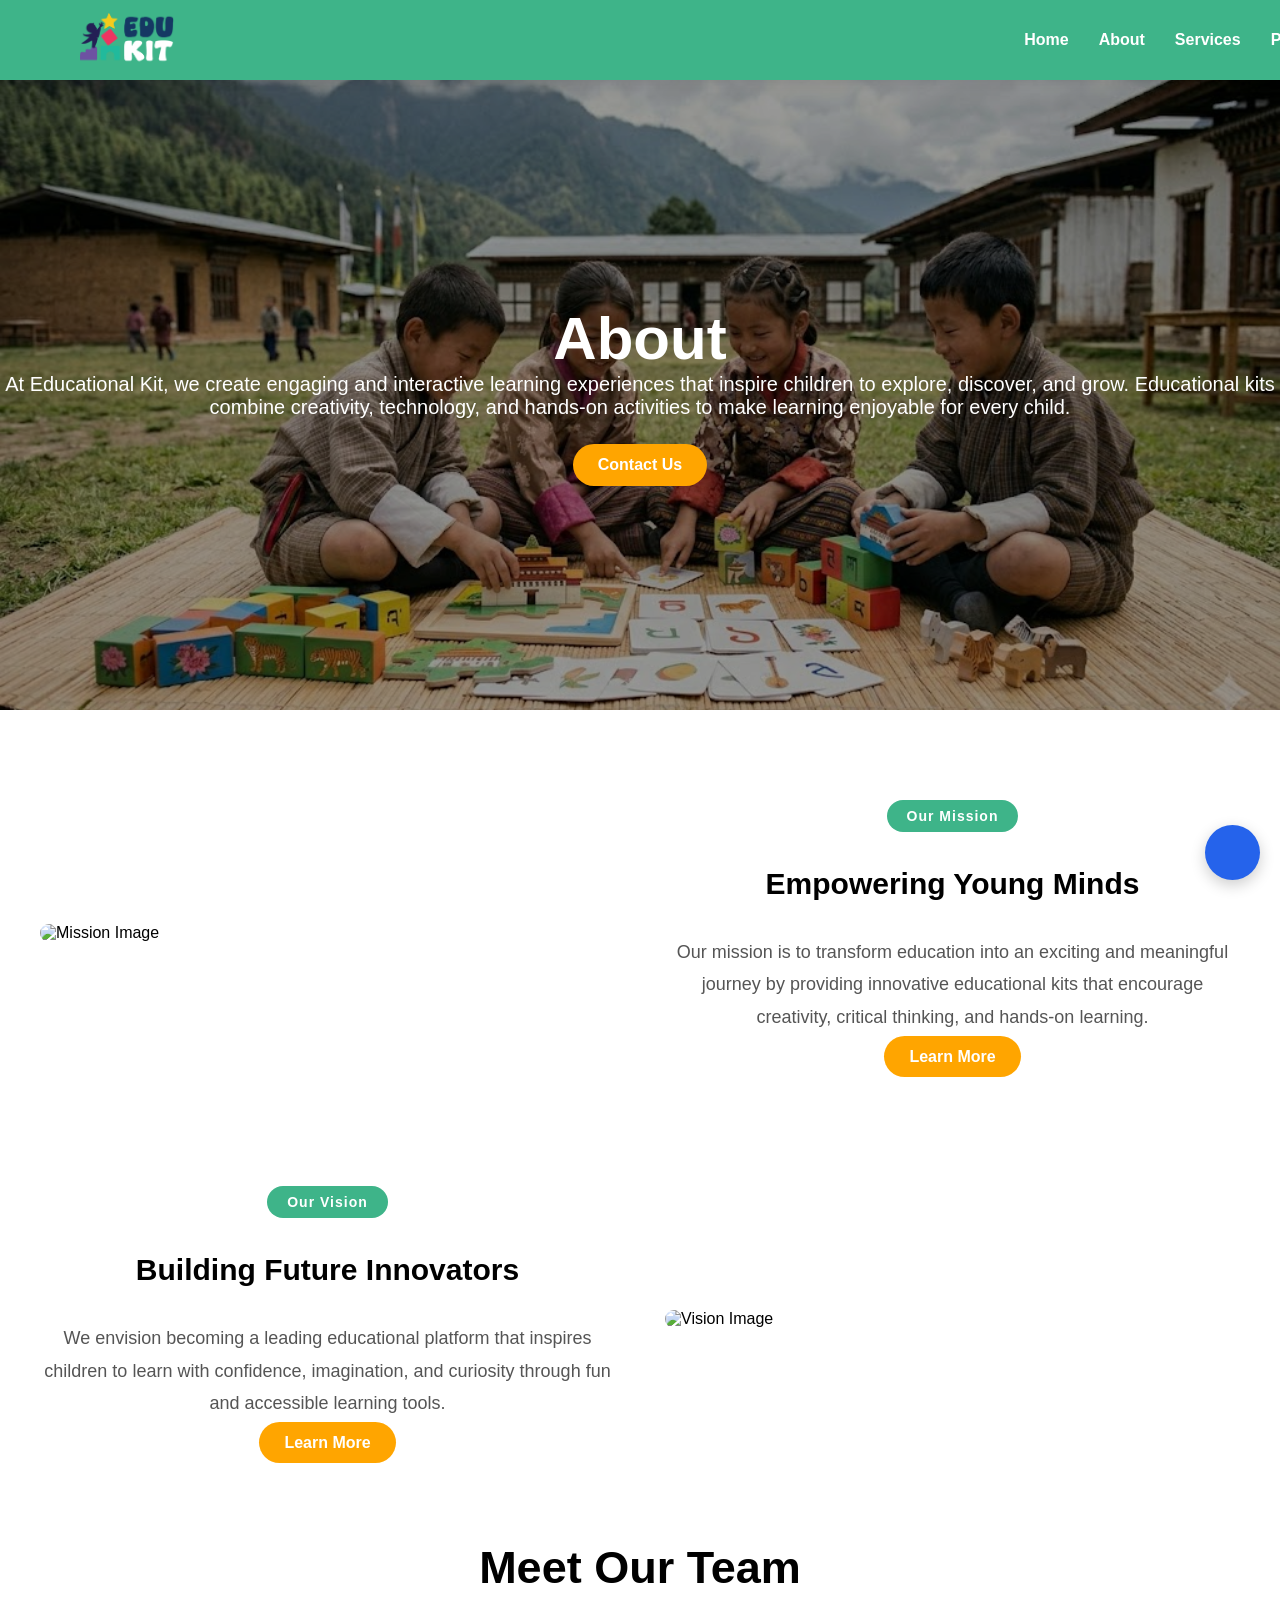
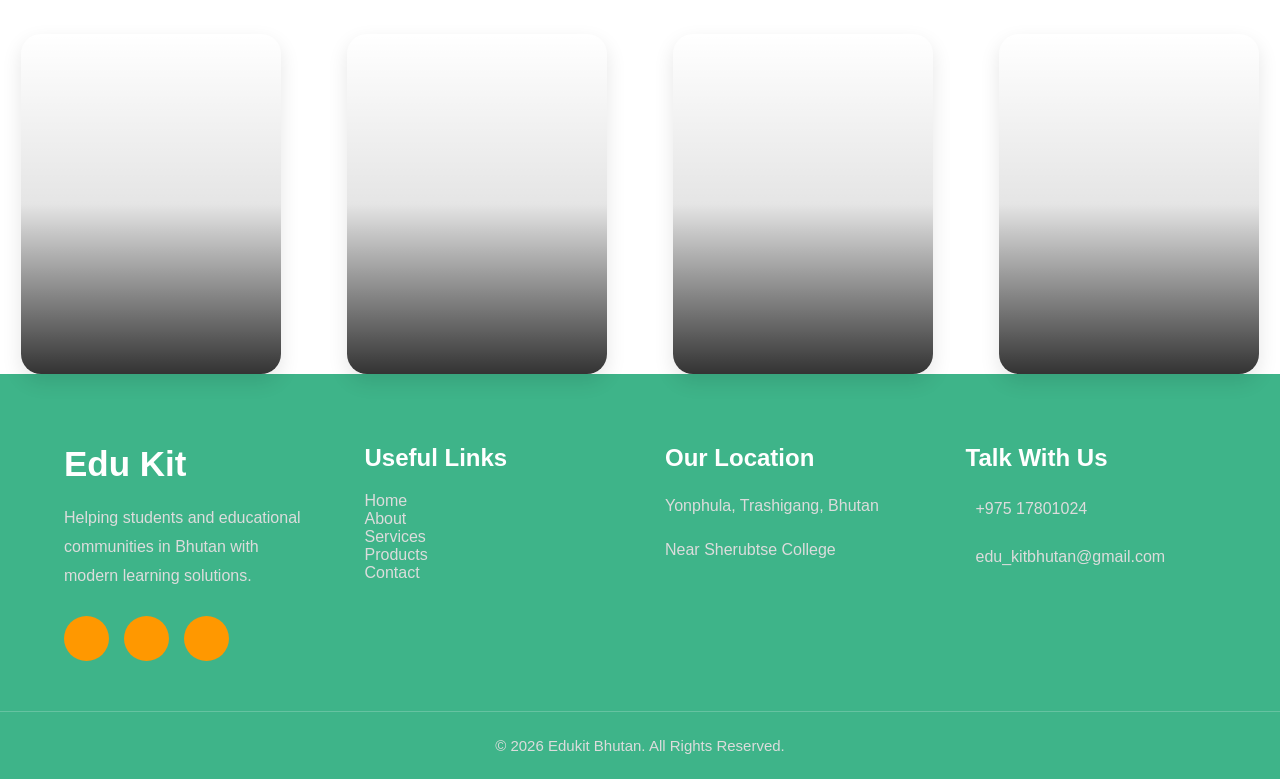
==== about.html @ add9bcf8 "edukit website first commit" ====
<!DOCTYPE html>
<html lang="en">
  <link rel="icon" type="image/x-icon" href="favicon.ico">
  <link rel="icon" type="image/png" href="./logo.jpg">
<head>
  <meta charset="UTF-8">
  <meta name="viewport" content="width=device-width, initial-scale=1.0">
  <title>EDI KIT-About</title>
  <link rel="shortcut icon" href="./img/logo.jpg" type="image/x-icon">
  <link rel="stylesheet" href="https://cdnjs.cloudflare.com/ajax/libs/font-awesome/7.0.1/css/all.min.css" />
  <link rel="stylesheet" href="./css/about.css">
</head>
<body>

  <!-- HEADER -->
  <header>
  <div class="logo-section">
    <img src="./images/logo.png" alt="logo">
  </div>
<div class="menu-btn">☰</div>

  <nav>
    <a href="index.html">Home</a>
    <a href="about.html">About</a>
    <a href="services.html">Services</a>
     <a href="product.html">Products</a>
    <a href="contact.html">Contact</a>
  </nav>
  <div class="nav-overlay"></div>
</header>



  <!-- HERO SECTION -->
  <section class="hero">
    <div class="overlay">
    <!-- <div class="hero-content"> -->
      <h1>About</h1>
      <p>
        At Educational Kit, we create engaging and interactive learning
        experiences that inspire children to explore, discover, and grow.
        Educational kits combine creativity, technology, and hands-on
        activities to make learning enjoyable for every child.
      </p>
      <a href="contact.html" class="btn">Contact Us</a>
    </div>
  </section>

  <!-- MAIN CONTENT -->
  <main class="container">
    <!-- Mission -->
    <section class="split-section">
      <div class="img-placeholder">
        <img src="./images/IMG_0952.JPG" alt="Mission Image">
      </div>
      <div class="text-block">
  <span class="badge">Our Mission</span>
  <h2>Empowering Young Minds</h2>
  <p>Our mission is to transform education into an exciting and
  meaningful journey by providing innovative educational kits
  that encourage creativity, critical thinking, and hands-on
  learning.</p>
  <div style="text-align:center;">
    <a href="services.html" class="btn">Learn More</a>
  </div>
</div>
    </section>

    <!-- Vision -->
    <section class="split-section reverse">
      <div class="img-placeholder">
        <img src="./images/IMG_0945.JPG" alt="Vision Image">
      </div>
      <div class="text-block">
  <span class="badge">Our Vision</span>
  <h2>Building Future Innovators</h2>
  <p>
    We envision becoming a leading educational platform that
    inspires children to learn with confidence, imagination,
    and curiosity through fun and accessible learning tools.
  </p>
  <div style="text-align:center;">
    <a href="services.html" class="btn">Learn More</a>
  </div>
</div>
    </section>
  </main>

  <!-- TEAM SECTION -->
  <section class="serve">
    <h1 class="team-heading">Meet Our Team</h1>
    <div class="page-content">
      <div class="card"><div class="content"><h2 class="title">Dawa Dem</h2><p class="copy">Developer</p></div></div>
      <div class="card"><div class="content"><h2 class="title">Jigme D Wangchuk</h2><p class="copy">Developer</p></div></div>
      <div class="card"><div class="content"><h2 class="title">Choning Zangmo</h2><p class="copy">Developer</p></div></div>
      <div class="card"><div class="content"><h2 class="title">Pelden Dorji</h2><p class="copy">Developer</p></div></div>
    </div>
  </section>

   <!-- FOOTER -->
<footer class="footer">

    <div class="footer-inner">

      <!-- BRAND -->
      <div class="footer-box">

        <h2>Edu Kit</h2>

        <p>
          Helping students and educational communities
          in Bhutan with modern learning solutions.
        </p>

        <!-- SOCIAL ICONS -->
        <div class="social-icons">

          <a href="https://www.facebook.com/share/1Dj4Q5Xadq">
            <i class="fa-brands fa-facebook-f"></i>
          </a>

          <a href="https://www.instagram.com/edukit82?igsh=MTVlajVyZGs2M2FldA==">
            <i class="fa-brands fa-instagram"></i>
          </a>

          <a href="https://youtube.com/@dorjiwangchuk_15?si=4H83E1eaUg6HFPed">
            <i class="fa-brands fa-youtube"></i>
          </a>

        </div>

      </div>

      <!-- LINKS -->
      <div class="footer-box links">

        <h3>Useful Links</h3>

        <ul>
          <a href="index.html">Home</a><br>

               <a href="about.html">About</a><br>

               <a href="services.html">Services</a><br>

               <a href="product.html">Products</a><br>

               <a href="contact.html">Contact</a>

          
        </ul>

      </div>

      <!-- LOCATION -->
      <div class="footer-box location">

        <h3>Our Location</h3>

        <p>
          Yonphula,
          Trashigang,
          Bhutan
        </p>

        <p>
          Near Sherubtse College
        </p>

      </div>

      <!-- CONTACT -->
      <div class="footer-box">

        <h3>Talk With Us</h3>

        <p>
          <i class="fa-solid fa-phone"></i>
          +975 17801024
        </p>

        <p>
          <i class="fa-solid fa-envelope"></i>
          edu_kitbhutan@gmail.com
        </p>

        <!-- <a href="#" class="footer-btn">
          Know More
        </a> -->

      </div>

    </div>

    <!-- COPYRIGHT -->

    <div class="copyright">

      <p>
        &copy; 2026 Edukit Bhutan. All Rights Reserved.
      </p>

    </div>

  </footer>
   <div class="botIcon">
    <div class="iconInner"><i class="fa fa-commenting"></i></div>
    <div class="Layout">
      <div class="Messenger_header">
        <span class="chat_close_icon">✖️</span>
      </div>
      <div class="Messages">
        <div class="Messages_list"></div>
      </div>
      <form id="messenger">
        <input type="text" name="msg" placeholder="Type a message...">
        <button type="submit">Send</button>
      </form>
    </div>
  </div>

  <!-- Load JS at the very end -->
  <script src="./js/about.js" defer></script>
</body>
</html>
---- css/about.css ----
@import url('https://fonts.googleapis.com/css2?family=Rubik:wght@400;500;700&display=swap');


*{       
    margin:0;
    padding:0;
    box-sizing:border-box;
    font-family: Arial, sans-serif;
}
        
html {
   scroll-behavior: smooth;
}
        
body{
   background:white;
}
body::-webkit-scrollbar { display: none; }

.menu-btn{
    display:none;
}

  /* Header */

header{
    width:100%;
    height:80px;
    background:#3EB489;
    display:flex;
    justify-content:space-between;
    align-items:center;
    padding:0 80px;
    box-shadow:0 2px 10px rgba(0,0,0,0.08);
    position:sticky;
    top:0;
    z-index:100;
}

.logo-section{
    display:flex;
    align-items:center;
    gap:10px;
}

.logo-section img{
    /* width:55px; */
    height:55px;
    object-fit:cover;
}

.logo-section h2{
    color:#0d47a1;
    font-size:28px;
    font-family: "Montserrat", sans-serif;
}

nav{
    display:flex;
    gap:30px;
    margin-left: 850px;
}

nav a{
    text-decoration:none;
    color: white;
    font-weight:bold;
}

nav a:hover{
    color: black;
}

/* HERO */
.hero {
  position: relative;
  height: 70vh;
  background: url("../images/img-ing.jpg") no-repeat center/cover;
  display: flex;
  align-items: center;
  justify-content: center;
}

.overlay {
  position: absolute;
  width: 100%;
  height: 100%;
  color: white;
  display: flex;
  flex-direction: column;
  justify-content: center;
  align-items: center;
  text-align: center;
  background: rgba(0, 0, 0, 0.4);
}

.overlay h1 {
  font-size: 60px;
  /* margin-bottom: 15px; */
  font-family: "Montserrat", sans-serif;
}

.overlay p {
  font-size: 20px;
  margin-bottom: 25px;
}

/* BUTTON */
.btn {
  padding: 12px 25px;
  background:orange;
  color: white;
  border-radius: 25px;
  text-decoration: none;
  font-weight: bold;
}

.btn:hover{
    background-color:white;
    color: black;
}
/* MAIN CONTAINER */
.container{
    margin-top:50px;
}

/* SPLIT SECTION */
.split-section{
    display:flex;
    align-items:center;
    justify-content:space-between;
    gap:50px;
    background:white;
    padding:40px;
    border-radius:25px;
    margin-bottom:40px;
}

/* REVERSE */
.reverse{
    flex-direction:row-reverse;
}

/* TEXT */
.text-block{
    flex:1;
  display: flex;
  flex-direction: column;
  align-items: center;   /* centers all children including the button */
  gap: 15px;
}


.badge{
  background: #3EB489;
  color: white;
  padding: 8px 20px;
  border-radius: 20px;
  display: inline-block;
  font-size: 14px;
  font-weight: bold;
  letter-spacing: 1px;


}

.text-block h2{
    font-size:30px;
    padding: 20px;
    text-align: center;
}

.text-block p{
    line-height:1.8;
    color:#555;
    font-size: 18px;
    text-align: center;
    
}

/* IMAGE */
.img-placeholder{
    flex:1;
}

.img-placeholder img{
    width:100%;
    height:300px;
    object-fit:cover;
    border-radius:20px;
}

/* TEAM SECTION */
.serve{
    margin-top:50px;
    text-align:center;
}

.team-heading{
    font-size:45px;
    margin-bottom:40px;
}

/* TEAM CARDS */
.page-content{
    display:flex;
    flex-wrap:wrap;
    justify-content:center;
    gap:25px;
}


/* CARD */
.card{
    position:relative;
    height:340px;
    border-radius:20px;
    width: 260px;
    overflow:hidden;
    display:flex;
    /* padding-top: 20px; */
    align-items:flex-end;
    background-size:cover;
    background-position:center;
    box-shadow:0 8px 20px rgba(0,0,0,0.1);
    transition:0.4s ease;
    margin:  auto;
}

/* HOVER EFFECT */
.card:hover{
    transform:translateY(-10px);
}

/* DARK OVERLAY */
.card::before{
    content:"";
    position:absolute;
    inset:0;
    background:linear-gradient(
        to top,
        rgba(0,0,0,0.8),
        rgba(0,0,0,0.1),
        transparent
    );
}

/* CONTENT */
.content{
    position:relative;
    z-index:2;
    padding:25px;
    width:100%;
    transform:translateY(110px);
    transition:0.5s ease;
}

/* SLIDE UP ON HOVER */
.card:hover .content{
    transform:translateY(0);
}

/* TITLE */
.title{
    color:white;
    font-size:20px;
    /* margin-bottom:10px; */
    
}

/* TEXT */
.copy{
    color:white;
    line-height:1.6;
    opacity:0;
    transition:0.5s;
}

/* SHOW TEXT ON HOVER */
.card:hover .copy{
    opacity:1;
}

/* CARD IMAGES */
.card:nth-child(1){
    background-image:url("../images/IMG_0917.png");
}

.card:nth-child(2){
    background-image:url("../images/IMG_0912.png");
}

.card:nth-child(3){
    background-image:url("../images/IMG_0914.png");
}

.card:nth-child(4){
    background-image:url("../images/IMG_0918.png");
}


/* footer */
.footer{
    background:#3EB489;
    color:white;
    padding-top:70px;
}

.footer-inner{
    width: 90%;
    margin: auto;
    display: flex;
    flex-wrap: wrap;
    justify-content: space-between;
    gap: 50px;
    padding-bottom: 50px;
}

.footer-inner > *{
    flex: 1 1 220px;
}

.footer-box h2{
    font-size:35px;
    margin-bottom:20px;
}

.footer-box h3{
    margin-bottom:20px;
    font-size:24px;
}

.footer-box p{
    line-height:1.8;
    margin-bottom:15px;
    color:#dcdcdc;
}

.social-icons{
    display:flex;
    gap:15px;
    margin-top:25px;
}

.social-icons a{
    width:45px;
    height:45px;
    background:#ff9800;
    color:white;
    display:flex;
    justify-content:center;
    align-items:center;
    border-radius:50%;
    text-decoration:none;
    font-size:18px;
    transition:0.4s;
}

.social-icons a:hover{
    background:white;
    color:#0a2a66;
    transform:translateY(-5px) scale(1.1);
}

.footer-box ul{
    list-style:none;
}

.footer-box ul li{
    margin-bottom:15px;
}

.footer-box a{
    color:#dcdcdc;
    text-decoration:none;
    transition:0.4s;
}

.footer-box a:hover{
    color:#ff9800;
    padding-left:8px;
}

.footer-box p i{
    color:#ff9800;
    margin-right:10px;
    font-size:18px;
}

.copyright{
    text-align:center;
    padding:25px 0;
    border-top:1px solid rgba(255,255,255,0.2);
}

.copyright p{
    color:#dcdcdc;
    font-size:15px;
}

/* CHAT ICON POSITION */
.botIcon {
    position: fixed;
    bottom: 20px;
    right: 20px;
    z-index: 9999; /* ensures it stays above other elements */
}

/* MESSAGE ICON BUTTON */
.iconInner {
    width: 55px;
    height: 55px;
    background: #2563eb;
    color: #fff;
    border-radius: 50%;
    display: flex;
    justify-content: center;
    align-items: center;
    font-size: 22px;
    cursor: pointer;
    box-shadow: 0 5px 15px rgba(0,0,0,0.2);
    transition: transform 0.2s ease;
}

.iconInner:hover {
    transform: scale(1.1);
}

/* CHAT BOX (HIDDEN BY DEFAULT) */
.Layout {
    width: 320px;
    height: 450px;
    background: #fff;
    border-radius: 10px;
    box-shadow: 0 10px 25px rgba(0,0,0,0.2);
    display: none;   /* hidden until activated */
    flex-direction: column;
    position: absolute;
    bottom: 70px;
    right: 0;
    overflow: hidden;
}

/* SHOW CHATBOX WHEN ACTIVE */
.showBotSubject .Layout {
    display: flex;
}

/* HEADER */
.Messenger_header {
    background: #2563eb;
    color: #fff;
    padding: 12px;
    display: flex;
    justify-content: space-between;
    align-items: center;
    font-weight: bold;
}

.chat_close_icon {
    cursor: pointer;
    font-size: 18px;
}

/* CHAT MESSAGES AREA */
.Messages {
    flex: 1;
    padding: 10px;
    overflow-y: auto;
    background: #f3f4f6;
}

/* MESSAGE STYLE */
.msg {
    margin-bottom: 10px;
}

.responsText {
    display: inline-block;
    padding: 8px 12px;
    border-radius: 10px;
    background: #e5e7eb;
    max-width: 80%;
    word-wrap: break-word;
}

/* USER MESSAGE */
.msg.user {
    text-align: right;
}

.msg.user .responsText {
    background: #2563eb;
    color: #fff;
}

/* INPUT AREA */
#messenger {
    display: flex;
    border-top: 1px solid #ddd;
}

#messenger input {
    flex: 1;
    padding: 10px;
    border: none;
    outline: none;
    font-size: 14px;
}

#messenger button {
    width: 60px;
    border: none;
    background: #2563eb;
    color: #fff;
    cursor: pointer;
    transition: background 0.2s ease;
}

#messenger button:hover {
    background: #1e4ed8;
}

@media (max-width:640px){

header{
    padding:0 30px;
}

/* SHOW HAMBURGER ONLY */
.menu-btn{
    display:block;
    font-size:36px;
    color:white;
    cursor:pointer;
    z-index:2001;
}

/* SIDE MENU */
nav{
    position:fixed;
    top:0;
    right:0;
    width:260px;
    height:100vh;
    background:rgba(0,0,0,0.8);
    flex-direction:column;
    align-items:flex-start;
    padding:100px 25px;
    gap:25px;
    transform:translateX(100%);
    transition:0.35s ease;
    z-index:2000;
    box-shadow:-10px 0 25px rgba(0,0,0,0.3);
}

/* OPEN */
nav.active{
    transform:translateX(0);
}

/* LINKS */
nav a{
    width:100%;
    padding:12px 0;
    border-bottom:1px solid rgba(255,255,255,0.1);
    font-size:20px;
    
}
nav a:hover{
    color: #3EB489;
}

/* OVERLAY */
.nav-overlay{
    position:fixed;
    inset:0;
    background:rgba(0,0,0,0.5);
    opacity:0;
    visibility:hidden;
    transition:0.3s;
    z-index:1500;
}

.nav-overlay.active{
    opacity:1;
    visibility:visible;
}


/* HERO */
.hero {
    height: 200px;              /* adjust 180-250px as needed */
            min-height: auto;
            display: flex;
            justify-content: center;
            align-items: center;
            text-align: center;
            background-position: center;
            background-size: cover; 
}
.overlay{
     padding: 10px;
        width: 100%;
        margin-top: 0px;
}
.overlay h1{
        font-size: 18px;
        line-height: 1.2;
        padding: 0;
        margin-bottom: 5px;
        }


.overlay p{
   font-size: 10px;
        line-height: 1.4;
        padding: 0;
        margin-bottom: 5px;
    }
    .split-section {
        flex-direction: column;
    }
   


/* SECTION TITLE */
.text-block h2{
    font-size:40px;
}

.text-block p{
    font-size: 10px;
    line-height: 1.4;
    padding: 0;
    text-align: center;
    margin-bottom: 30px;
}

/* IMAGES */
.img-placeholder img{
    height:300px;
    width: 100%;
}


/* CARDS */
.card{
    width:90%;
    height:450px;
    /* gap:5px; */
    margin: auto;
    display: flex;
}
.page-content{
    flex-direction: column;
    flex-wrap:nowrap;
}
.title{
    color:white;
    font-size:20px;
    /* margin-bottom:10px; */
    
}

.title{
    font-size:30px;
}

.copy{
    font-size:30px;
}

.footer-box{
            flex: 1;
            min-width: 0;
        }
        .links {
            display: none;
        }
        .location {
            display: none;
        }

        .footer-box h2,
        .footer-box h3{
            font-size: 18px;
        }

        .footer-box p,
        .footer-box ul li a{
            font-size: 13px;
        }

        .social-icons{
            gap: 8px;
        }

        .social-icons a{
            width: 35px;
            height: 35px;
            font-size: 14px;
        }
}
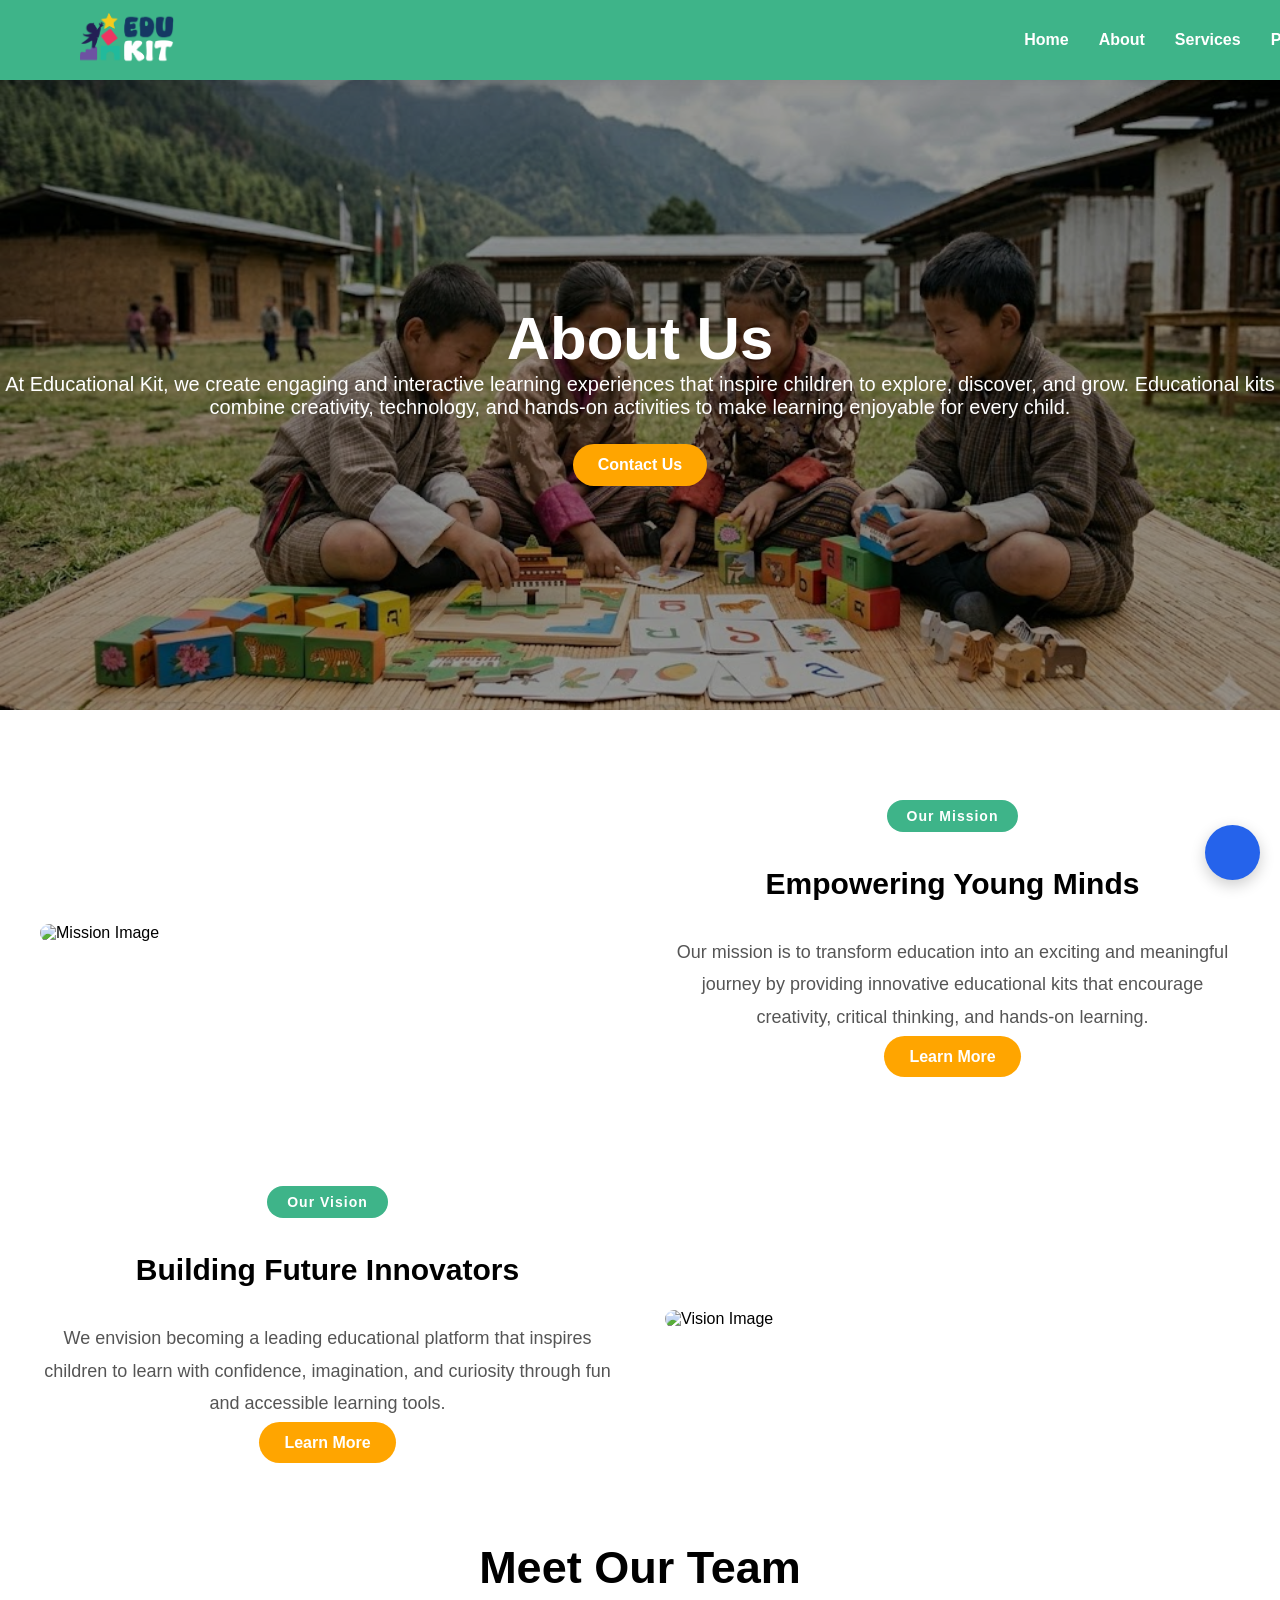
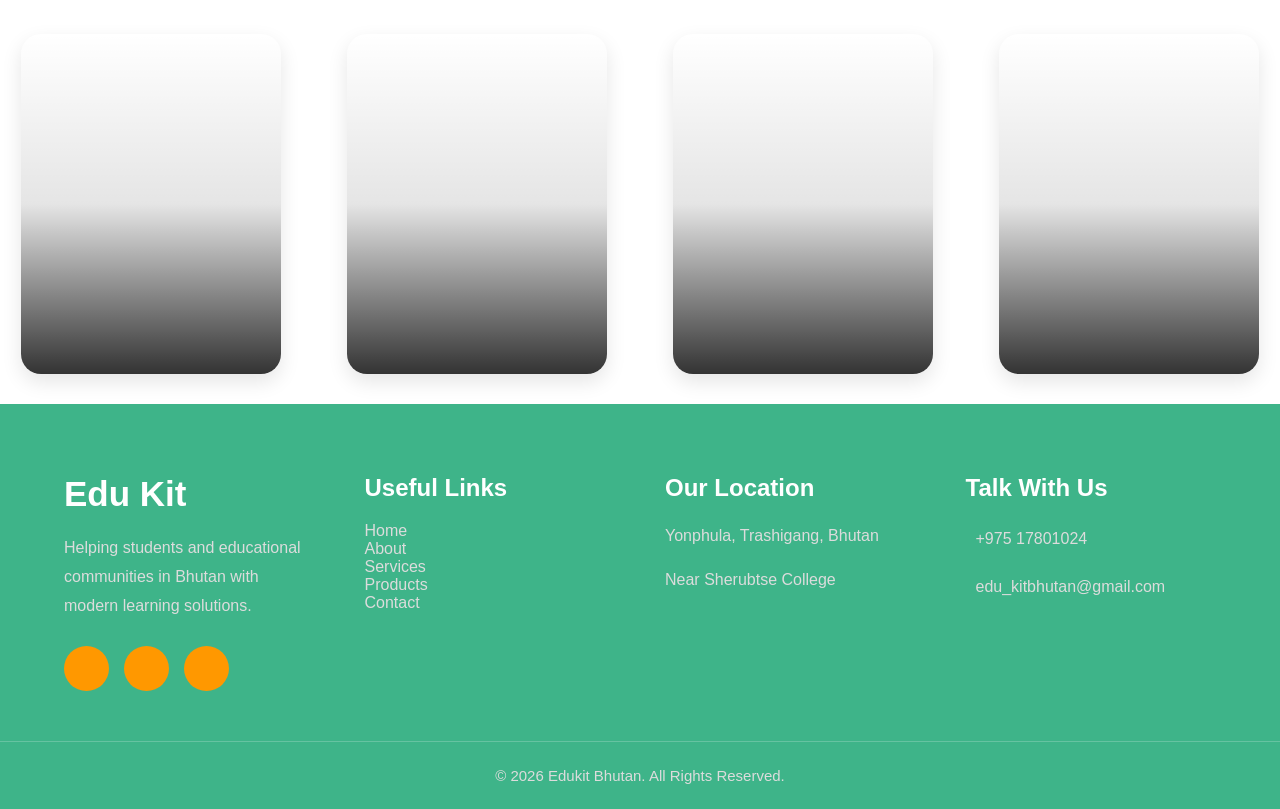
==== commit d359f317: "edit card of About Us" ====
--- a/about.html
+++ b/about.html
@@ -9,6 +9,7 @@
   <link rel="shortcut icon" href="./img/logo.jpg" type="image/x-icon">
   <link rel="stylesheet" href="https://cdnjs.cloudflare.com/ajax/libs/font-awesome/7.0.1/css/all.min.css" />
   <link rel="stylesheet" href="./css/about.css">
+  <link rel="icon" href="/images/logo.png">
 </head>
 <body>
 
@@ -35,7 +36,7 @@
   <section class="hero">
     <div class="overlay">
     <!-- <div class="hero-content"> -->
-      <h1>About</h1>
+      <h1>About Us</h1>
       <p>
         At Educational Kit, we create engaging and interactive learning
         experiences that inspire children to explore, discover, and grow.
--- a/css/about.css
+++ b/css/about.css
@@ -225,6 +225,7 @@
     box-shadow:0 8px 20px rgba(0,0,0,0.1);
     transition:0.4s ease;
     margin:  auto;
+    margin-bottom: 30px;
 }
 
 /* HOVER EFFECT */
@@ -605,7 +606,7 @@
         margin-top: 0px;
 }
 .overlay h1{
-        font-size: 18px;
+        font-size: 38px;
         line-height: 1.2;
         padding: 0;
         margin-bottom: 5px;
@@ -613,10 +614,12 @@
 
 
 .overlay p{
-   font-size: 10px;
+   /* font-size: 10px;
         line-height: 1.4;
         padding: 0;
-        margin-bottom: 5px;
+        margin-bottom: 5px; */
+        display: none;
+        
     }
     .split-section {
         flex-direction: column;
@@ -651,6 +654,7 @@
     /* gap:5px; */
     margin: auto;
     display: flex;
+    margin-bottom: 30px;
 }
 .page-content{
     flex-direction: column;
